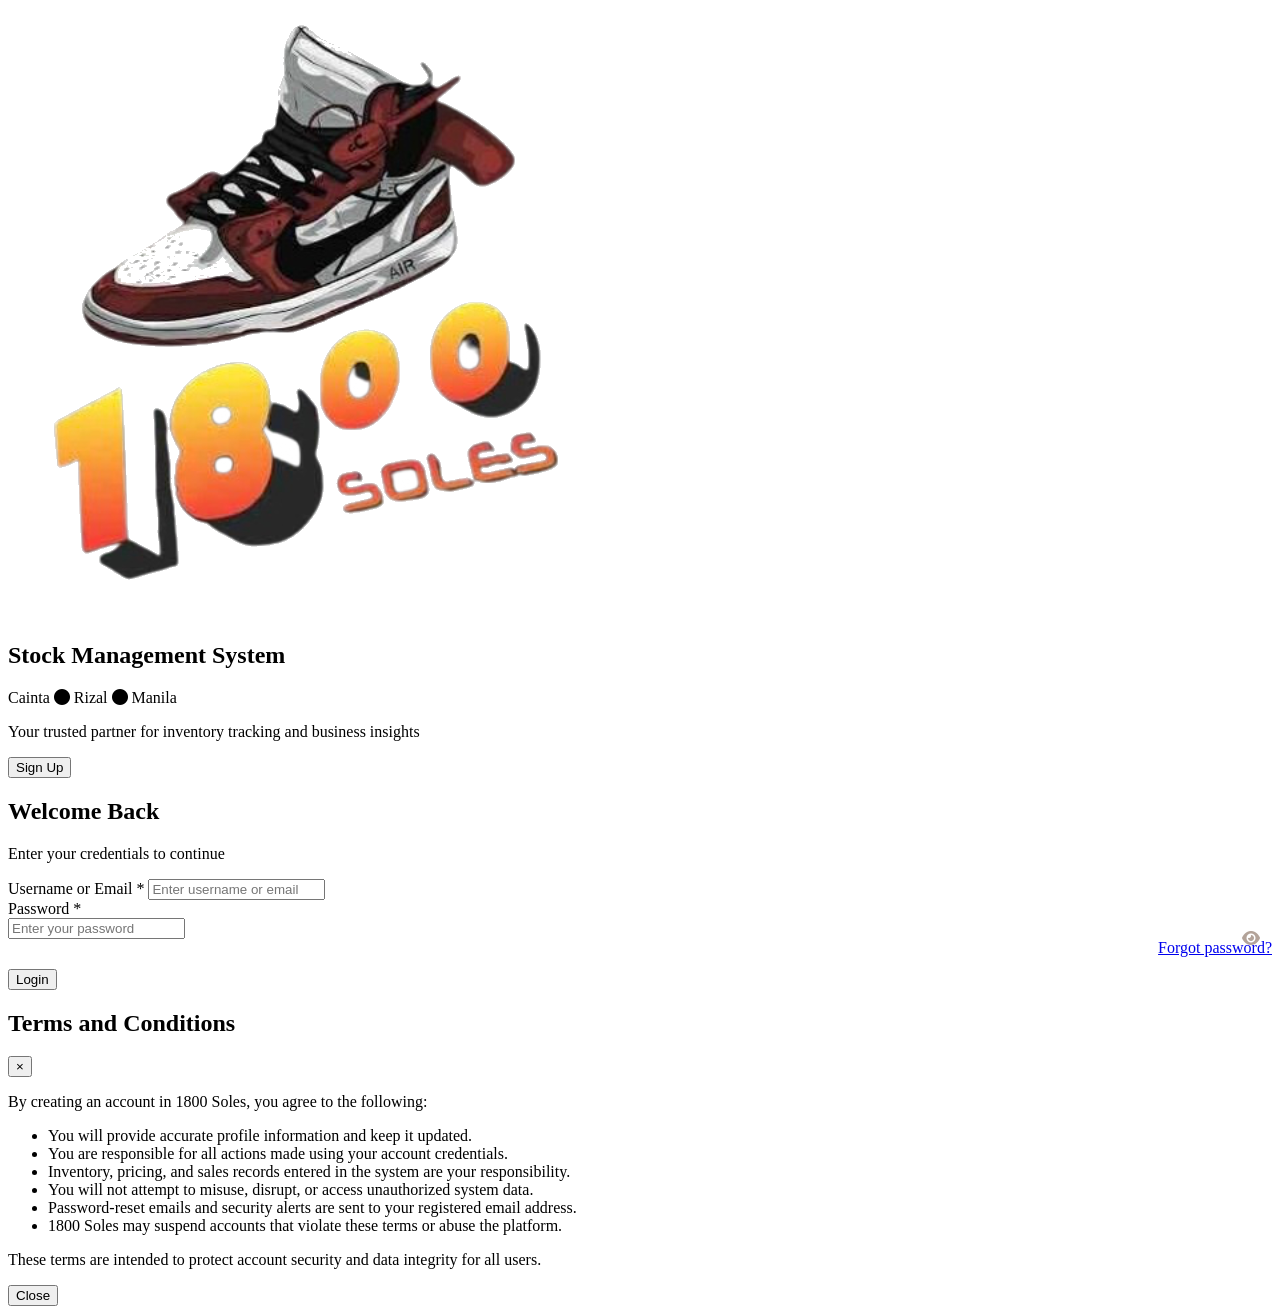
==== frontend/index.html @ bda48f35 "Final system update" ====
<!DOCTYPE html>
<html lang="en">
<head>
  <meta charset="UTF-8">
  <meta name="viewport" content="width=device-width, initial-scale=1.0">
  <title>1800 Soles | Login</title>
  <link rel="preconnect" href="https://fonts.googleapis.com">
  <link rel="preconnect" href="https://fonts.gstatic.com" crossorigin>
  <link href="https://fonts.googleapis.com/css2?family=Poppins:wght@400;500;600;700;800&display=swap" rel="stylesheet">
  <link rel="stylesheet" href="/css/styles.css">
  <link rel="stylesheet" href="https://cdnjs.cloudflare.com/ajax/libs/font-awesome/6.5.1/css/all.min.css">
</head>
<body>
  <div class="auth-wrapper">
    <section class="auth-hero">
      <div class="brand-mark">
        <img src="/images/logo.png" alt="1800 Soles logo">
      </div>
      <h1>Stock Management System</h1>
      <p class="hero-location">Cainta <i class="fa-solid fa-circle"></i> Rizal <i class="fa-solid fa-circle"></i> Manila</p>
      <p>Your trusted partner for inventory tracking and business insights</p>
    </section>

    <section class="auth-card">
      <div class="tab-switch">
        <button id="loginTab" class="active" hidden>Log In</button>
        <button id="signupTab">Sign Up</button>
      </div>

      <div id="loginForm">
        <h2 class="form-title">Welcome Back</h2>
        <p class="form-sub">Enter your credentials to continue</p>
        <div class="form-group">
          <label>Username or Email *</label>
          <input class="input" id="loginIdentifier" placeholder="Enter username or email">
        </div>
        <div class="form-group">
          <label>Password *</label>
          <div style="position:relative">
            <input type="password" class="input" id="loginPassword" placeholder="Enter your password">
            <i class="fa fa-eye" id="toggleLoginPass" style="position:absolute; right:12px; top:12px; color:#b3a399; cursor:pointer"></i>
          </div>
        </div>
        <div style="text-align:right; margin-bottom:12px;">
          <a href="#" id="forgotLink">Forgot password?</a>
        </div>
        <button class="primary-btn" id="loginBtn">Login</button>
      </div>

      <div id="signupForm" style="display:none;">
        <h2 class="form-title">Create Account</h2>
        <p class="form-sub">Fill in the details to get started</p>
        <div class="form-group">
          <label>Last Name *</label>
          <input class="input" id="suLastName" placeholder="Enter last name">
        </div>
        <div class="form-group">
          <label>First Name *</label>
          <input class="input" id="suFirstName" placeholder="Enter first name">
        </div>
        <div class="input-inline">
          <div class="form-group">
            <label>Middle Name *</label>
            <input class="input" id="suMiddleName" placeholder="Enter middle name">
          </div>
          <div class="form-group">
            <label>Suffix</label>
            <select class="input" id="suSuffix">
              <option value="">Suffix</option>
              <option value="Jr.">Jr.</option>
              <option value="II">II</option>
              <option value="III">III</option>
            </select>
          </div>
        </div>
        <div class="input-inline">
          <div class="form-group">
            <label>Gender *</label>
            <select class="input" id="suGender">
              <option value="">Gender</option>
              <option value="Male">Male</option>
              <option value="Female">Female</option>
            </select>
          </div>
          <div class="form-group">
            <label>Phone Number (+639) *</label>
            <div class="phone-input-wrap">
              <span class="phone-prefix">+639</span>
              <input class="input phone-input" id="suPhone" inputmode="numeric" maxlength="9" placeholder="123456789">
            </div>
          </div>
        </div>
        <div class="form-group">
          <label>Role *</label>
          <select class="input" id="suRole">
            <option value="">Role</option>
            <option value="Admin">Admin</option>
            <option value="Staff">Staff</option>
          </select>
        </div>
        <div class="form-group">
          <label>Username *</label>
          <input class="input" id="suUsername" placeholder="Enter username">
        </div>
        <div class="form-group">
          <label>Email *</label>
          <input class="input" id="suEmail" placeholder="Enter email">
        </div>
        <div class="input-inline">
          <div class="form-group">
            <label>Password *</label>
            <div style="position:relative">
              <input type="password" class="input" id="suPass" placeholder="At least 8 chars, uppercase, lowercase, number, special">
              <i class="fa fa-eye" id="toggleSupass1" style="position:absolute; right:12px; top:12px; color:#b3a399; cursor:pointer"></i>
            </div>
          </div>
          <div class="form-group">
            <label>Confirm Password *</label>
            <div style="position:relative">
              <input type="password" class="input" id="suPass2" placeholder="Repeat password (must match)">
              <i class="fa fa-eye" id="toggleSupass2" style="position:absolute; right:12px; top:12px; color:#b3a399; cursor:pointer"></i>
            </div>
          </div>
        </div>
        <div class="checkbox-row">
          <input type="checkbox" id="suAgree">
          <label for="suAgree">I agree with the <a href="#" id="termsLink">terms and conditions</a></label>
        </div>
        <button class="primary-btn" id="signupBtn">Sign up</button>
        <div style="text-align:center; margin-top:8px;">Already have an account? <a href="#" id="gotoLogin">Log in</a></div>
      </div>
    </section>
  </div>

  <div class="toast" id="toast"></div>
  <div class="modal-backdrop terms-backdrop" id="termsBackdrop">
    <div class="modal terms-modal" role="dialog" aria-modal="true" aria-labelledby="termsTitle">
      <div class="modal-header">
        <h2 id="termsTitle">Terms and Conditions</h2>
        <button class="close-btn" id="termsCloseIcon" type="button">&times;</button>
      </div>
      <div class="terms-content">
        <p>By creating an account in 1800 Soles, you agree to the following:</p>
        <ul>
          <li>You will provide accurate profile information and keep it updated.</li>
          <li>You are responsible for all actions made using your account credentials.</li>
          <li>Inventory, pricing, and sales records entered in the system are your responsibility.</li>
          <li>You will not attempt to misuse, disrupt, or access unauthorized system data.</li>
          <li>Password-reset emails and security alerts are sent to your registered email address.</li>
          <li>1800 Soles may suspend accounts that violate these terms or abuse the platform.</li>
        </ul>
        <p>These terms are intended to protect account security and data integrity for all users.</p>
      </div>
      <div class="terms-actions">
        <button class="secondary-btn" id="termsCloseBtn" type="button">Close</button>
      </div>
    </div>
  </div>

  <script src="/js/auth.js"></script>
</body>
</html>
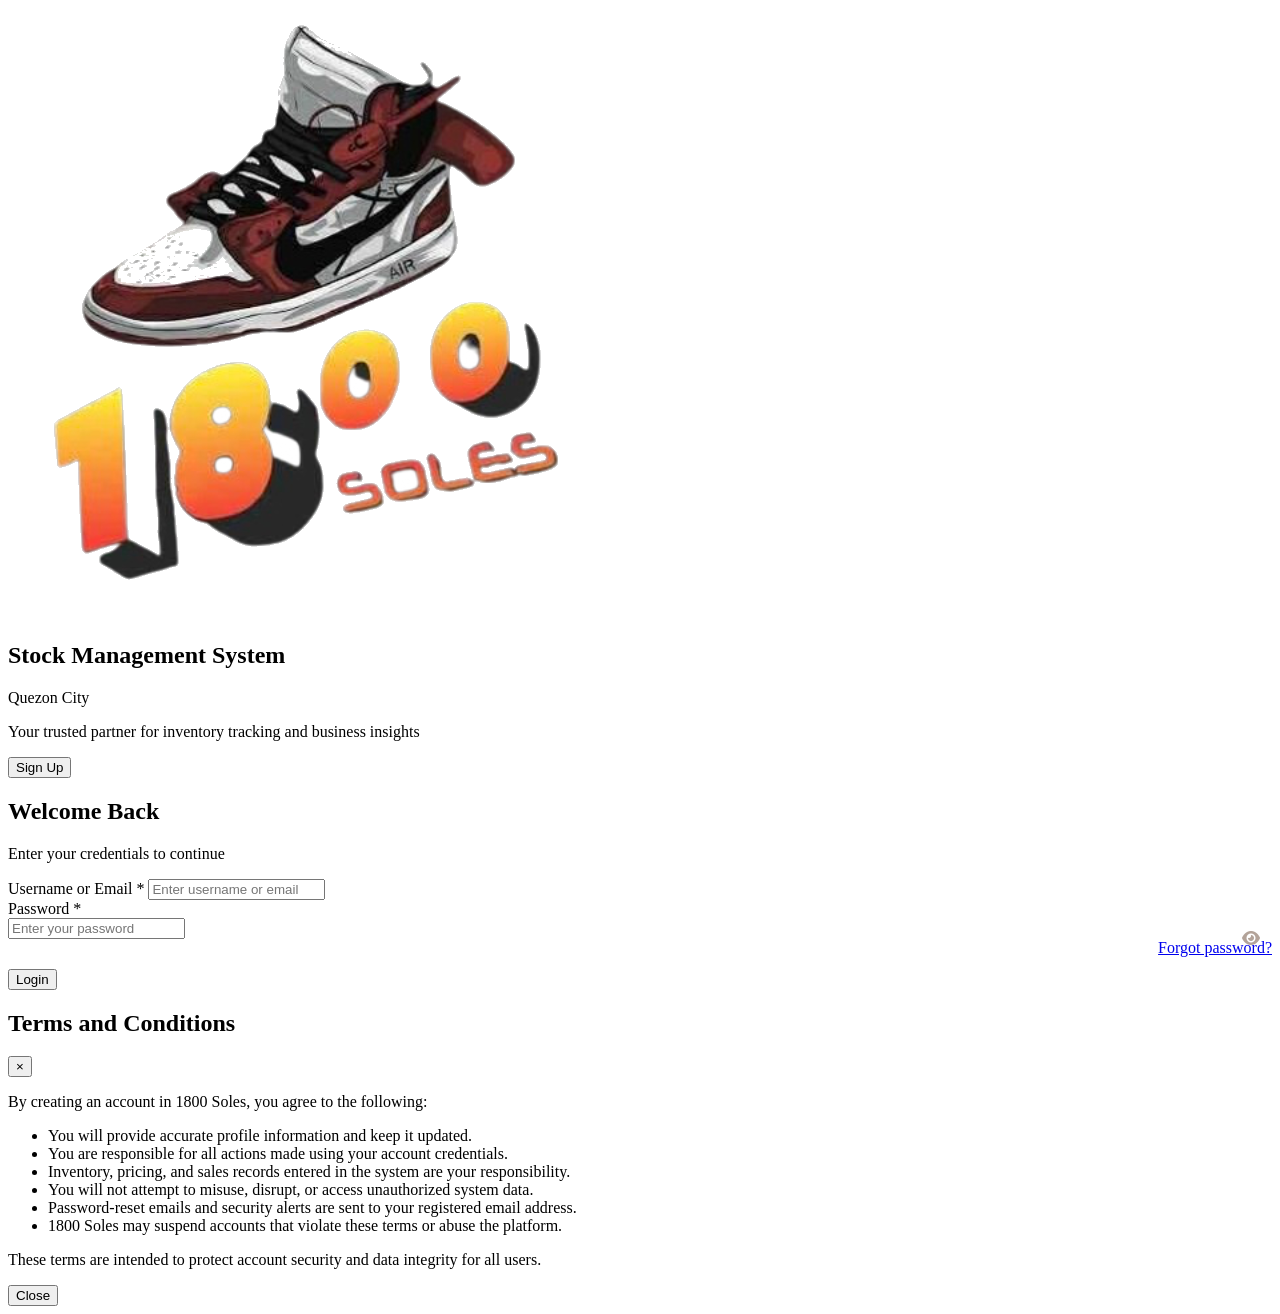
==== commit b9da3bdf: "Update stock management system files" ====
--- a/frontend/index.html
+++ b/frontend/index.html
@@ -17,7 +17,7 @@
         <img src="/images/logo.png" alt="1800 Soles logo">
       </div>
       <h1>Stock Management System</h1>
-      <p class="hero-location">Cainta <i class="fa-solid fa-circle"></i> Rizal <i class="fa-solid fa-circle"></i> Manila</p>
+      <p class="hero-location">Quezon City</p>
       <p>Your trusted partner for inventory tracking and business insights</p>
     </section>
 
@@ -91,14 +91,6 @@
           </div>
         </div>
         <div class="form-group">
-          <label>Role *</label>
-          <select class="input" id="suRole">
-            <option value="">Role</option>
-            <option value="Admin">Admin</option>
-            <option value="Staff">Staff</option>
-          </select>
-        </div>
-        <div class="form-group">
           <label>Username *</label>
           <input class="input" id="suUsername" placeholder="Enter username">
         </div>
